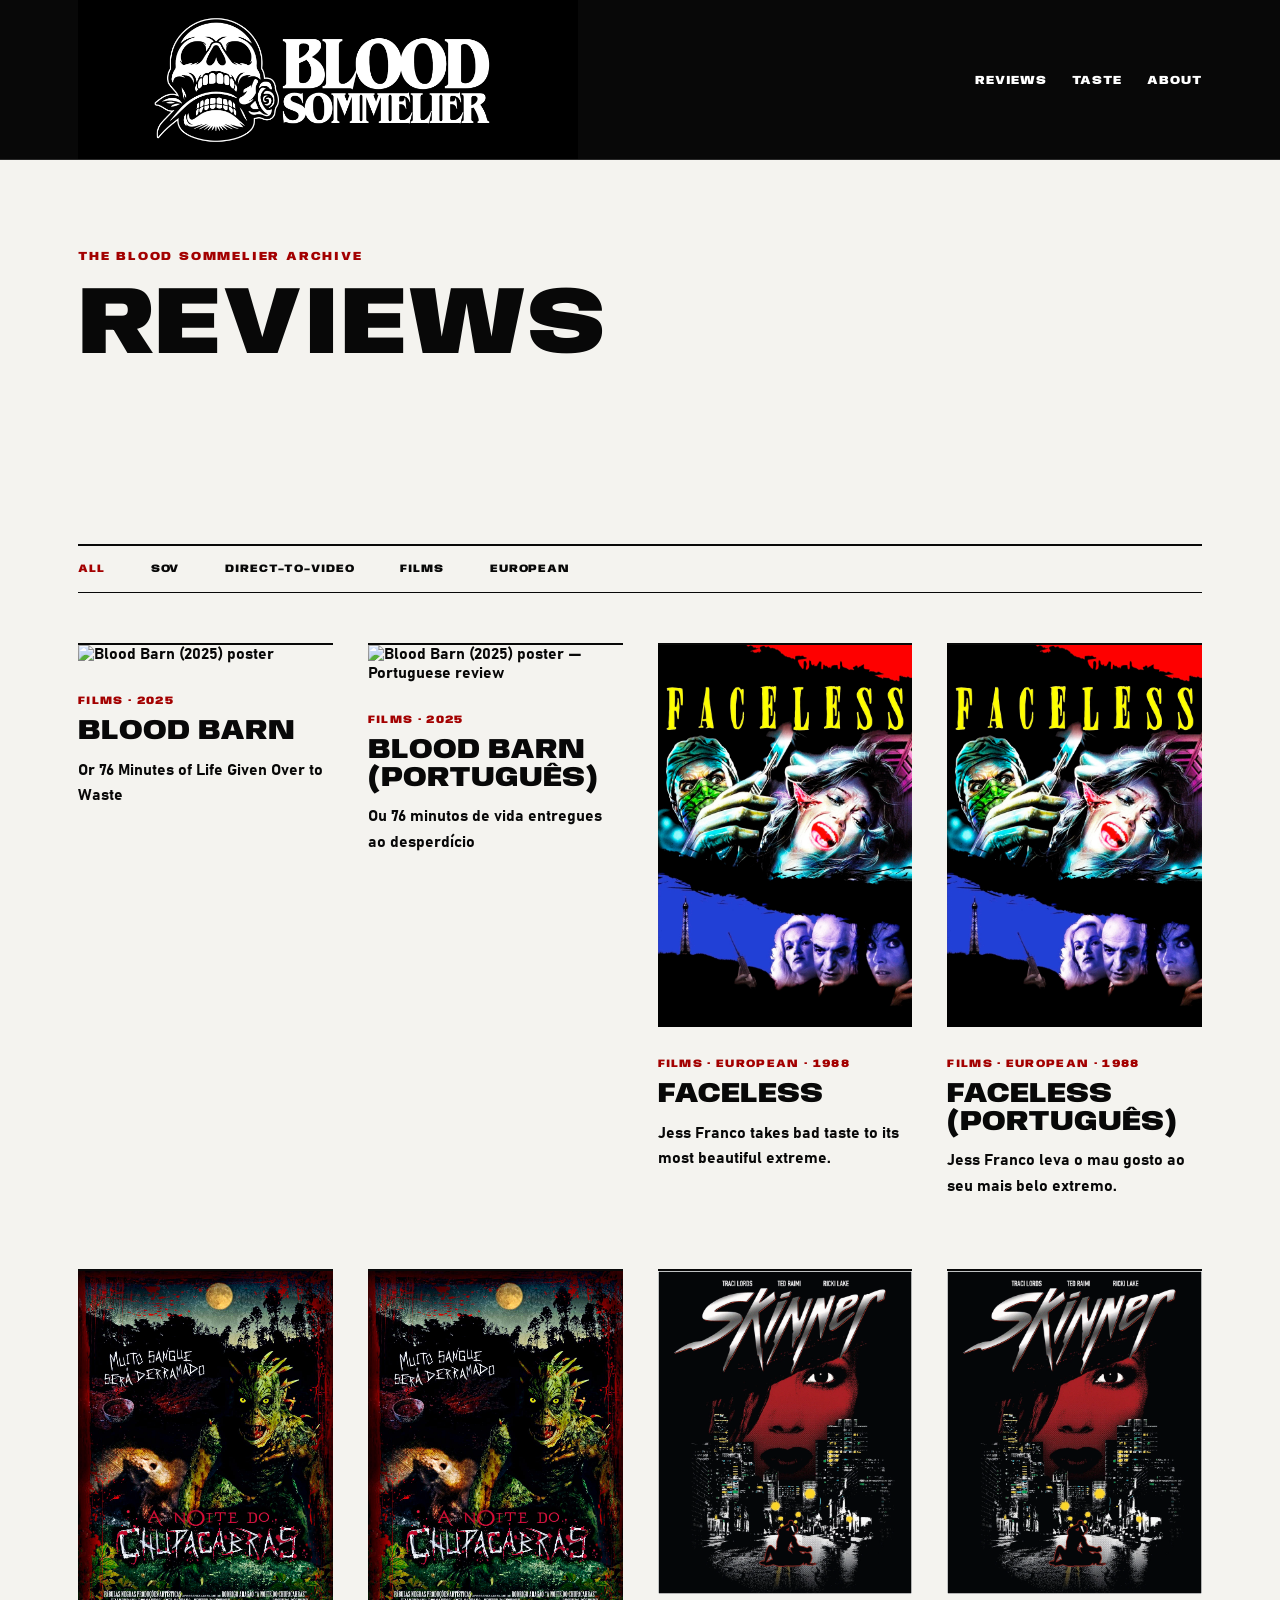
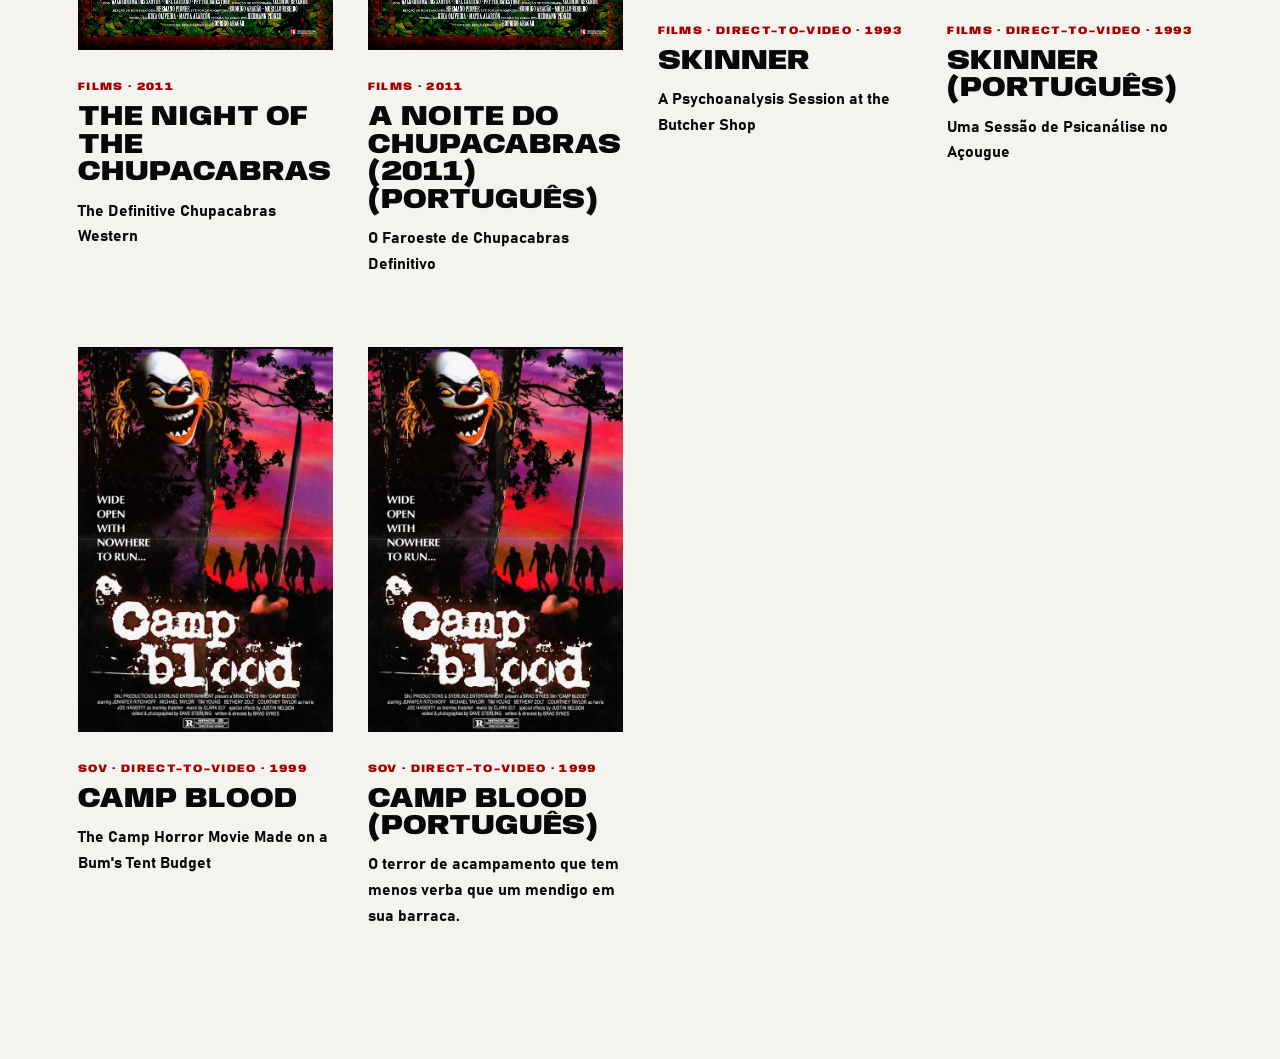
==== reviews.html @ acf6d361 "Add Faceless subtitles to review cards" ====
<!DOCTYPE html>
<html lang="en"><head><meta charset="UTF-8"><meta name="viewport" content="width=device-width, initial-scale=1.0">
<title>Reviews — Blood Sommelier</title><link rel="stylesheet" href="style.css"></head>
<body>
<header class="site-header"><div class="header-inner"><a class="brand" href="index.html"><img src="BLOOD_SOMMELIER_LOGO.png" alt="Blood Sommelier"></a>
<nav><a href="reviews.html">Reviews</a><a href="reviews.html">Taste</a><a href="index.html#about">About</a></div></header>
<main><section class="page-intro"><p class="eyebrow">THE BLOOD SOMMELIER ARCHIVE</p><h1>Reviews</h1></section>
<section class="section reviews-section"><div class="filter-bar">
<button data-filter="all" class="active">ALL</button><button data-filter="sov">SOV</button><button data-filter="direct-to-video">DIRECT-TO-VIDEO</button><button data-filter="films">FILMS</button><button data-filter="european">EUROPEAN</button></div>
<div id="review-grid" class="review-grid">
<article class="review-card" data-category="films"><a href="reviews/blood-barn-2025.html" style="color:inherit;text-decoration:none;display:block"><img src="https://images.fandango.com/ImageRenderer/0/0/redesign/static/img/default_poster--dark-mode.png/0/images/masterrepository/Fandango/243931/bloodbarn.jpg" alt="Blood Barn (2025) poster" style="display:block;width:100%;height:auto"><div class="card-body"><p class="meta">FILMS · 2025</p><h2>Blood Barn</h2><p>Or 76 Minutes of Life Given Over to Waste</p></div></a></article>
<article class="review-card" data-category="films"><a href="reviews/blood-barn-2025-pt.html" style="color:inherit;text-decoration:none;display:block"><img src="https://images.fandango.com/ImageRenderer/0/0/redesign/static/img/default_poster--dark-mode.png/0/images/masterrepository/Fandango/243931/bloodbarn.jpg" alt="Blood Barn (2025) poster — Portuguese review" style="display:block;width:100%;height:auto"><div class="card-body"><p class="meta">FILMS · 2025</p><h2>Blood Barn (Português)</h2><p>Ou 76 minutos de vida entregues ao desperdício</p></div></a></article>
<article class="review-card" data-category="films european"><a href="reviews/faceless-1988.html" style="color:inherit;text-decoration:none;display:block"><img src="reviews/faceless-1988.jpg" alt="Faceless (1988) poster" style="display:block;width:100%;height:auto"><div class="card-body"><p class="meta">FILMS · EUROPEAN · 1988</p><h2>Faceless</h2><p>Jess Franco takes bad taste to its most beautiful extreme.</p></div></a></article>
<article class="review-card" data-category="films european"><a href="reviews/faceless-1988-pt.html" style="color:inherit;text-decoration:none;display:block"><img src="reviews/faceless-1988.jpg" alt="Faceless (1988) poster — Portuguese review" style="display:block;width:100%;height:auto"><div class="card-body"><p class="meta">FILMS · EUROPEAN · 1988</p><h2>Faceless (Português)</h2><p>Jess Franco leva o mau gosto ao seu mais belo extremo.</p></div></a></article>
<article class="review-card" data-category="films"><a href="reviews/the-night-of-the-chupacabras-2011.html" style="color:inherit;text-decoration:none;display:block"><img src="reviews/the-night-of-the-chupacabras-2011.jpg" alt="The Night of the Chupacabras (2011) poster" style="display:block;width:100%;height:auto"><div class="card-body"><p class="meta">FILMS · 2011</p><h2>The Night of the Chupacabras</h2><p>The Definitive Chupacabras Western</p></div></a></article>
<article class="review-card" data-category="films"><a href="reviews/the-night-of-the-chupacabras-2011-pt.html" style="color:inherit;text-decoration:none;display:block"><img src="reviews/the-night-of-the-chupacabras-2011.jpg" alt="A Noite do Chupacabras (2011) poster — Portuguese review" style="display:block;width:100%;height:auto"><div class="card-body"><p class="meta">FILMS · 2011</p><h2>A Noite do Chupacabras (2011) (Português)</h2><p>O Faroeste de Chupacabras Definitivo</p></div></a></article>
<article class="review-card" data-category="films direct-to-video"><a href="reviews/skinner-1993.html" style="color:inherit;text-decoration:none;display:block"><img src="reviews/skinner-1993.webp" alt="Skinner (1993) poster" style="display:block;width:100%;height:auto"><div class="card-body"><p class="meta">FILMS · DIRECT-TO-VIDEO · 1993</p><h2>Skinner</h2><p>A Psychoanalysis Session at the Butcher Shop</p></div></a></article>
<article class="review-card" data-category="films direct-to-video"><a href="reviews/skinner-1993-pt.html" style="color:inherit;text-decoration:none;display:block"><img src="reviews/skinner-1993.webp" alt="Skinner (1993) poster — Portuguese review" style="display:block;width:100%;height:auto"><div class="card-body"><p class="meta">FILMS · DIRECT-TO-VIDEO · 1993</p><h2>Skinner (Português)</h2><p>Uma Sessão de Psicanálise no Açougue</p></div></a></article>
<article class="review-card" data-category="sov direct-to-video"><a href="reviews/camp-blood-1999.html" style="color:inherit;text-decoration:none;display:block"><img src="reviews/camp-blood-1999.jpg" alt="Camp Blood (1999) poster" style="display:block;width:100%;height:auto"><div class="card-body"><p class="meta">SOV · DIRECT-TO-VIDEO · 1999</p><h2>Camp Blood</h2><p>The Camp Horror Movie Made on a Bum's Tent Budget</p></div></a></article>
<article class="review-card" data-category="sov direct-to-video"><a href="reviews/camp-blood-1999-pt.html" style="color:inherit;text-decoration:none;display:block"><img src="reviews/camp-blood-1999.jpg" alt="Camp Blood (1999) poster — Portuguese review" style="display:block;width:100%;height:auto"><div class="card-body"><p class="meta">SOV · DIRECT-TO-VIDEO · 1999</p><h2>Camp Blood (Português)</h2><p>O terror de acampamento que tem menos verba que um mendigo em sua barraca.</p></div></a></article>
</div><p id="no-results" class="no-results" hidden>No films found in this taste.</p></section></main>
<script>
const buttons=document.querySelectorAll("[data-filter]"),cards=document.querySelectorAll(".review-card"),noResults=document.getElementById("no-results");
function applyFilter(filter){let visible=0;cards.forEach(card=>{let show=filter==="all"||card.dataset.category.split(" ").includes(filter);card.hidden=!show;if(show)visible++;});
noResults.hidden=visible!==0;buttons.forEach(b=>b.classList.toggle("active",b.dataset.filter===filter));
history.replaceState(null,"",filter==="all"?"reviews.html":"reviews.html?category="+filter);}
buttons.forEach(b=>b.addEventListener("click",()=>applyFilter(b.dataset.filter)));
const initial=new URLSearchParams(location.search).get("category")||"all";applyFilter([...buttons].some(b=>b.dataset.filter===initial)?initial:"all");
</script></body></html>
---- style.css ----
@font-face{font-family:"Anybody Display";src:url("./fonts/Anybody_SemiExpanded-Black.ttf") format("truetype");font-weight:900;font-display:swap}
@font-face{font-family:"Bahnschrift Custom";src:url("./fonts/bahnschrift.ttf") format("truetype");font-weight:700;font-display:swap}
:root{--black:#080808;--white:#f4f3ef;--red:#a30000;--gray:#b9b7b2}*{box-sizing:border-box}html{scroll-behavior:smooth}
body{margin:0;background:var(--white);color:var(--black);font-family:"Bahnschrift Custom",Arial,sans-serif;font-weight:700}
.site-header{background:var(--black);border-bottom:1px solid #292929;height:160px;overflow:hidden}.header-inner{max-width:1180px;height:160px;margin:auto;padding:0 28px;display:flex;align-items:center;justify-content:space-between;gap:30px}
.brand img{width:500px;max-width:50vw;display:block}nav{display:flex;gap:25px;flex-wrap:wrap;justify-content:flex-end}nav a,.button{color:#fff;text-decoration:none;text-transform:uppercase;font:700 12px "Anybody Display",sans-serif;letter-spacing:.08em}nav a:hover{color:#ddd}
.hero{max-width:1180px;margin:auto;padding:115px 28px 120px}.eyebrow{margin:0 0 18px;color:var(--red);font:700 12px "Anybody Display",sans-serif;letter-spacing:.15em}
.hero h1,h2,h3{font-family:"Anybody Display",sans-serif;font-weight:900;text-transform:uppercase;line-height:.98;margin:0}.hero h1{font-size:clamp(40px,6vw,72px);max-width:950px}.keep-together{white-space:nowrap}
.intro{max-width:680px;font-size:19px;line-height:1.7;margin:30px 0}.button{display:inline-block;background:var(--black);padding:15px 20px;margin-top:8px}.button:hover{background:var(--red)}
.section{max-width:1180px;margin:auto;padding:95px 28px}.section-heading{margin-bottom:42px}.section h2{font-size:clamp(36px,5vw,62px)}
.featured-review{display:grid;grid-template-columns:minmax(240px,390px) 1fr;gap:45px;align-items:center}.featured-review>a{display:block;width:100%;max-width:390px}.featured-review>a img{display:block;width:100%;height:auto}.placeholder-poster{aspect-ratio:2/3;background:#151515;color:#fff;display:grid;place-items:center;text-align:center;font:700 15px "Anybody Display",sans-serif;letter-spacing:.1em}
.review-copy h3{font-size:clamp(30px,4vw,52px);margin-bottom:22px}.review-copy p{line-height:1.8;max-width:650px}.meta,.rating{font:700 11px "Anybody Display",sans-serif;letter-spacing:.12em}.meta{color:var(--red)}
.dark-section{max-width:none;background:var(--black);color:#fff;padding-left:max(28px,calc((100vw - 1124px)/2));padding-right:max(28px,calc((100vw - 1124px)/2))}
.category-grid{display:grid;grid-template-columns:repeat(3,1fr);border-top:1px solid #444}.category-grid a{color:#fff;text-decoration:none;padding:28px 12px 28px 0;border-bottom:1px solid #444;font:700 24px "Anybody Display",sans-serif;text-transform:uppercase}.category-grid a:hover{color:#aaa}
.about{min-height:430px}.about h2{max-width:850px;margin-bottom:30px}.about>p:last-child{max-width:700px;line-height:1.8}
footer{background:#000;color:#fff;padding:45px 28px;text-align:center;font:700 11px "Anybody Display",sans-serif;letter-spacing:.12em}footer p{margin:7px}
.text-link{display:inline-block;margin-top:18px;color:var(--black);text-decoration:none;font:700 12px "Anybody Display",sans-serif;letter-spacing:.08em}.text-link:hover{color:var(--red)}
.page-intro{max-width:1180px;margin:auto;padding:90px 28px 55px}.page-intro h1{font:900 clamp(54px,8vw,96px) "Anybody Display",sans-serif;text-transform:uppercase;line-height:.95;margin:0 0 22px}.page-intro>p:last-child{font-size:19px;margin:0}
.filter-bar{display:flex;flex-wrap:wrap;border-top:2px solid var(--black);border-bottom:1px solid var(--black);margin-bottom:50px}.filter-bar button{appearance:none;border:0;background:transparent;padding:17px 22px 17px 0;margin-right:24px;color:var(--black);cursor:pointer;font:700 11px "Anybody Display",sans-serif;letter-spacing:.08em}.filter-bar button.active,.filter-bar button:hover{color:var(--red)}
.review-grid{display:grid;grid-template-columns:repeat(4,1fr);gap:35px}.review-card{border-top:2px solid var(--black)}.review-card[hidden]{display:none}.card-placeholder{aspect-ratio:2/3;background:#151515;color:#fff;display:grid;place-items:center;text-align:center;font:700 14px "Anybody Display",sans-serif;letter-spacing:.08em}.card-body{padding:20px 0 35px}.card-body h2{font-size:28px;margin:8px 0 12px}.card-body p:last-child{margin:0;line-height:1.6}.no-results{font-size:18px;padding:30px 0}
.review-header{background:var(--black);color:#fff;padding:100px max(28px,calc((100vw - 1124px)/2))}.review-header .eyebrow{color:#ddd}.review-header h1{font:900 clamp(48px,8vw,100px) "Anybody Display",sans-serif;line-height:.92;text-transform:uppercase;margin:0 0 25px}.review-deck{max-width:760px;font-size:20px;line-height:1.65;margin:0}
.review-layout{display:grid;grid-template-columns:minmax(250px,390px) 1fr;gap:55px;align-items:start}.review-poster{aspect-ratio:2/3;background:#151515;color:#fff;display:grid;place-items:center;font:700 14px "Anybody Display",sans-serif}.review-content{max-width:700px}
.score-box{border-top:3px solid var(--black);border-bottom:1px solid var(--black);padding:18px 0;margin-bottom:40px}.score-box strong{font:900 62px "Anybody Display",sans-serif}.score-box span{font-size:20px}
.technical-profile{border-top:1px solid var(--gray);border-bottom:1px solid var(--gray);padding:25px 0;margin-bottom:50px}.technical-profile p{margin:8px 0}.tasting h2{font-size:clamp(32px,4vw,52px);margin-bottom:25px}.tasting p{font-size:18px;line-height:1.9}
@media(max-width:820px){.review-grid{grid-template-columns:repeat(2,1fr)}.review-layout{grid-template-columns:1fr}.review-poster{max-width:330px}}
@media(max-width:720px){.header-inner{align-items:flex-start;flex-direction:column}.nav{justify-content:flex-start}.hero{padding-top:75px}.featured-review{grid-template-columns:1fr}.featured-review>a{max-width:300px}.placeholder-poster{max-width:300px}.category-grid{grid-template-columns:1fr 1fr}}
@media(max-width:520px){.review-grid{grid-template-columns:1fr}}
@media(max-width:460px){.category-grid{grid-template-columns:1fr}}
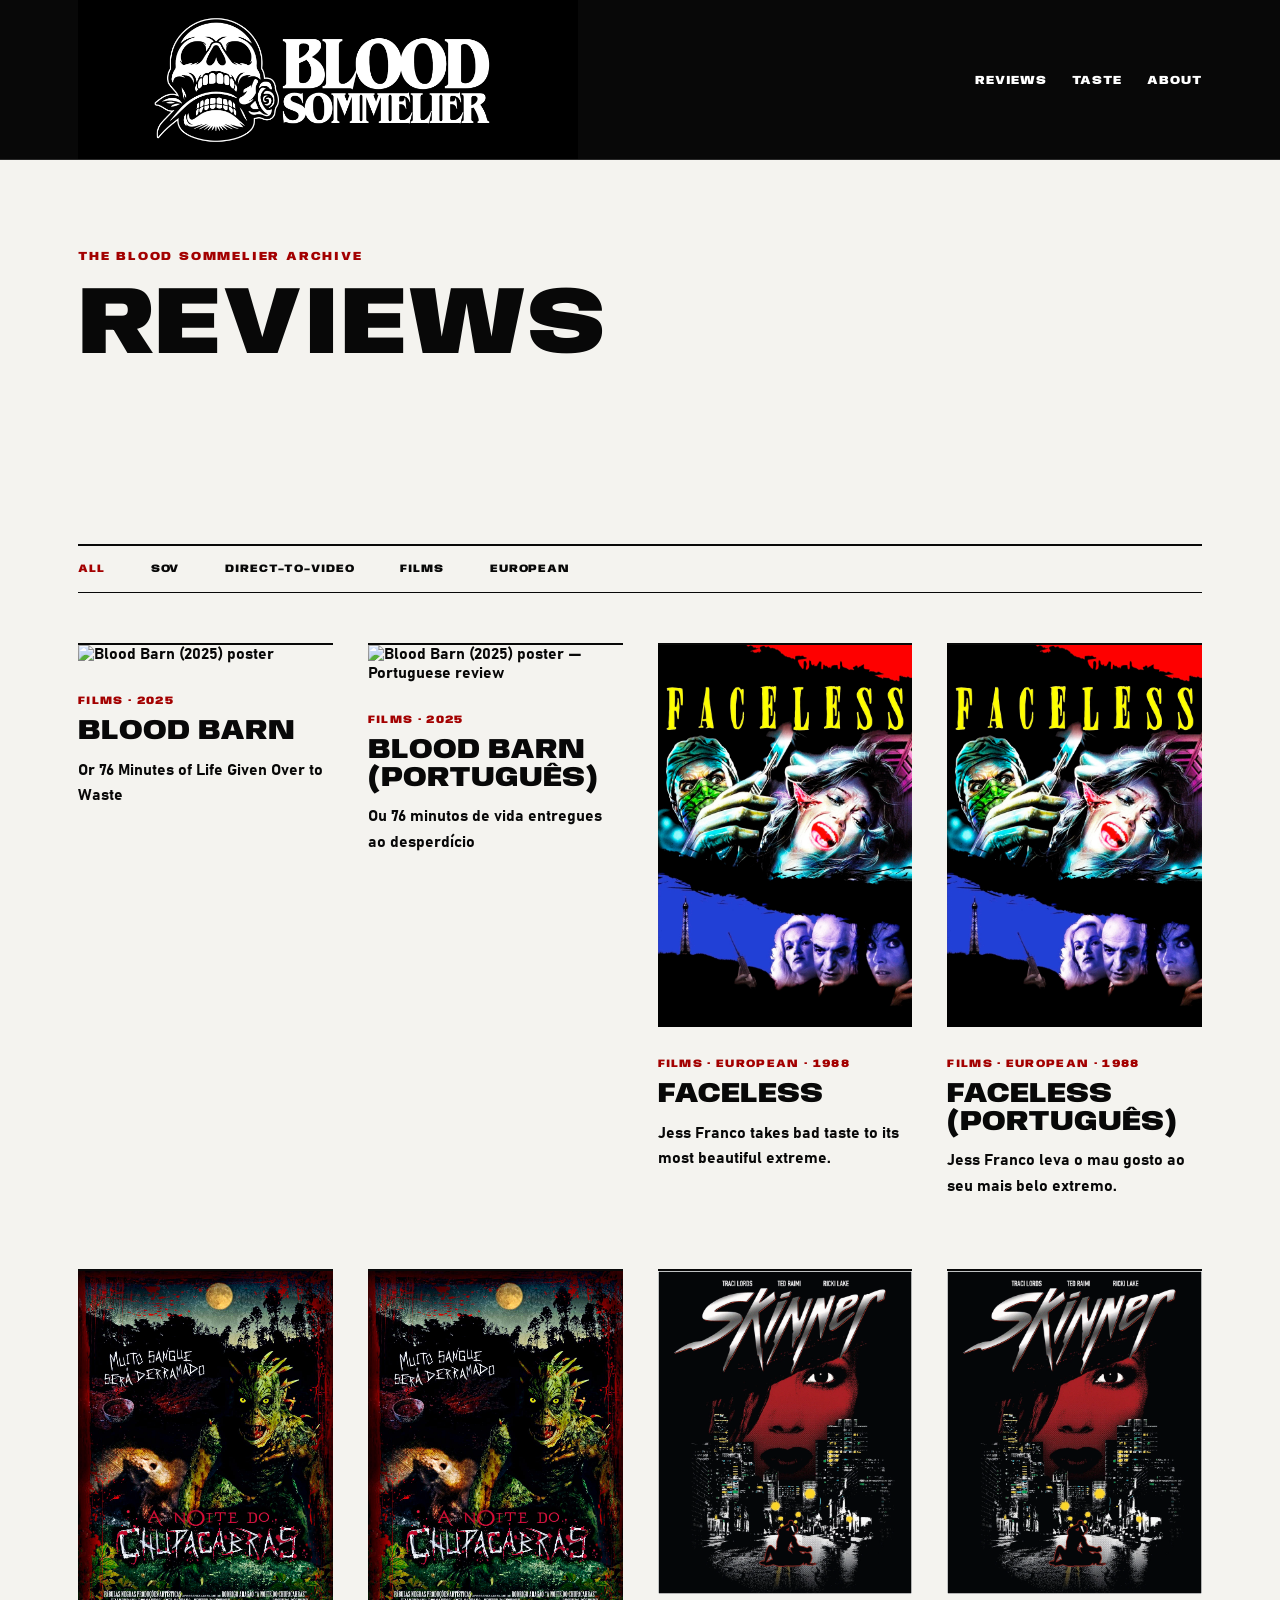
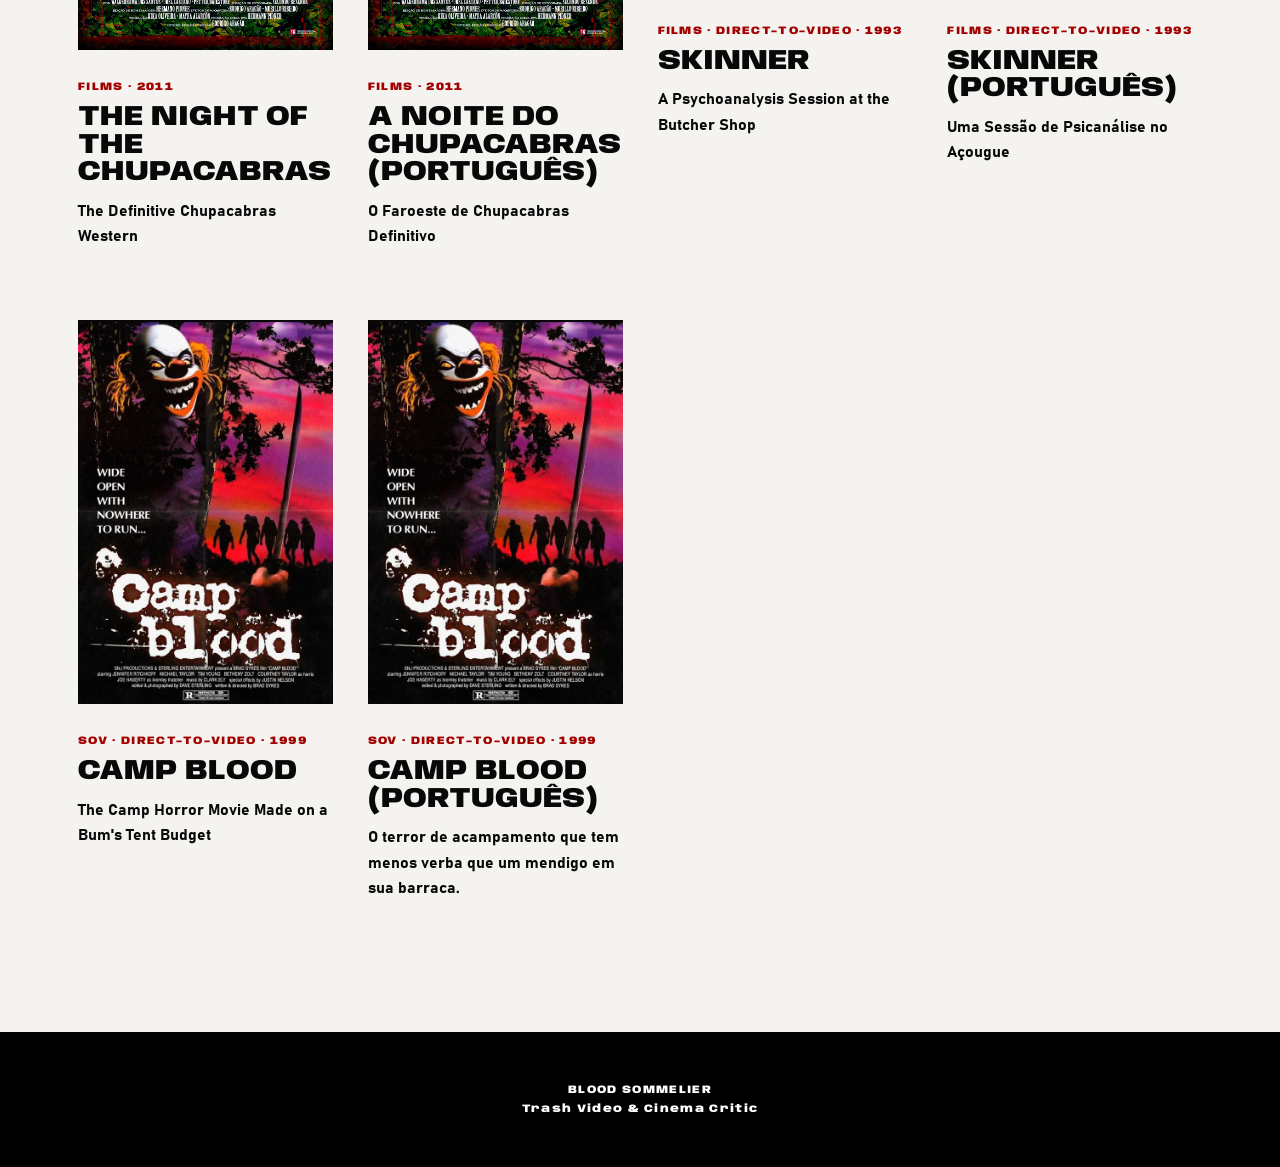
==== commit 5cace18c: "Restore existing Chupacabras card title" ====
--- a/reviews.html
+++ b/reviews.html
@@ -13,12 +13,13 @@
 <article class="review-card" data-category="films european"><a href="reviews/faceless-1988.html" style="color:inherit;text-decoration:none;display:block"><img src="reviews/faceless-1988.jpg" alt="Faceless (1988) poster" style="display:block;width:100%;height:auto"><div class="card-body"><p class="meta">FILMS · EUROPEAN · 1988</p><h2>Faceless</h2><p>Jess Franco takes bad taste to its most beautiful extreme.</p></div></a></article>
 <article class="review-card" data-category="films european"><a href="reviews/faceless-1988-pt.html" style="color:inherit;text-decoration:none;display:block"><img src="reviews/faceless-1988.jpg" alt="Faceless (1988) poster — Portuguese review" style="display:block;width:100%;height:auto"><div class="card-body"><p class="meta">FILMS · EUROPEAN · 1988</p><h2>Faceless (Português)</h2><p>Jess Franco leva o mau gosto ao seu mais belo extremo.</p></div></a></article>
 <article class="review-card" data-category="films"><a href="reviews/the-night-of-the-chupacabras-2011.html" style="color:inherit;text-decoration:none;display:block"><img src="reviews/the-night-of-the-chupacabras-2011.jpg" alt="The Night of the Chupacabras (2011) poster" style="display:block;width:100%;height:auto"><div class="card-body"><p class="meta">FILMS · 2011</p><h2>The Night of the Chupacabras</h2><p>The Definitive Chupacabras Western</p></div></a></article>
-<article class="review-card" data-category="films"><a href="reviews/the-night-of-the-chupacabras-2011-pt.html" style="color:inherit;text-decoration:none;display:block"><img src="reviews/the-night-of-the-chupacabras-2011.jpg" alt="A Noite do Chupacabras (2011) poster — Portuguese review" style="display:block;width:100%;height:auto"><div class="card-body"><p class="meta">FILMS · 2011</p><h2>A Noite do Chupacabras (2011) (Português)</h2><p>O Faroeste de Chupacabras Definitivo</p></div></a></article>
+<article class="review-card" data-category="films"><a href="reviews/the-night-of-the-chupacabras-2011-pt.html" style="color:inherit;text-decoration:none;display:block"><img src="reviews/the-night-of-the-chupacabras-2011.jpg" alt="A Noite do Chupacabras (2011) poster — Portuguese review" style="display:block;width:100%;height:auto"><div class="card-body"><p class="meta">FILMS · 2011</p><h2>A Noite do Chupacabras (Português)</h2><p>O Faroeste de Chupacabras Definitivo</p></div></a></article>
 <article class="review-card" data-category="films direct-to-video"><a href="reviews/skinner-1993.html" style="color:inherit;text-decoration:none;display:block"><img src="reviews/skinner-1993.webp" alt="Skinner (1993) poster" style="display:block;width:100%;height:auto"><div class="card-body"><p class="meta">FILMS · DIRECT-TO-VIDEO · 1993</p><h2>Skinner</h2><p>A Psychoanalysis Session at the Butcher Shop</p></div></a></article>
 <article class="review-card" data-category="films direct-to-video"><a href="reviews/skinner-1993-pt.html" style="color:inherit;text-decoration:none;display:block"><img src="reviews/skinner-1993.webp" alt="Skinner (1993) poster — Portuguese review" style="display:block;width:100%;height:auto"><div class="card-body"><p class="meta">FILMS · DIRECT-TO-VIDEO · 1993</p><h2>Skinner (Português)</h2><p>Uma Sessão de Psicanálise no Açougue</p></div></a></article>
 <article class="review-card" data-category="sov direct-to-video"><a href="reviews/camp-blood-1999.html" style="color:inherit;text-decoration:none;display:block"><img src="reviews/camp-blood-1999.jpg" alt="Camp Blood (1999) poster" style="display:block;width:100%;height:auto"><div class="card-body"><p class="meta">SOV · DIRECT-TO-VIDEO · 1999</p><h2>Camp Blood</h2><p>The Camp Horror Movie Made on a Bum's Tent Budget</p></div></a></article>
 <article class="review-card" data-category="sov direct-to-video"><a href="reviews/camp-blood-1999-pt.html" style="color:inherit;text-decoration:none;display:block"><img src="reviews/camp-blood-1999.jpg" alt="Camp Blood (1999) poster — Portuguese review" style="display:block;width:100%;height:auto"><div class="card-body"><p class="meta">SOV · DIRECT-TO-VIDEO · 1999</p><h2>Camp Blood (Português)</h2><p>O terror de acampamento que tem menos verba que um mendigo em sua barraca.</p></div></a></article>
 </div><p id="no-results" class="no-results" hidden>No films found in this taste.</p></section></main>
+<footer><p>BLOOD SOMMELIER</p><p>Trash Video & Cinema Critic</p></footer>
 <script>
 const buttons=document.querySelectorAll("[data-filter]"),cards=document.querySelectorAll(".review-card"),noResults=document.getElementById("no-results");
 function applyFilter(filter){let visible=0;cards.forEach(card=>{let show=filter==="all"||card.dataset.category.split(" ").includes(filter);card.hidden=!show;if(show)visible++;});
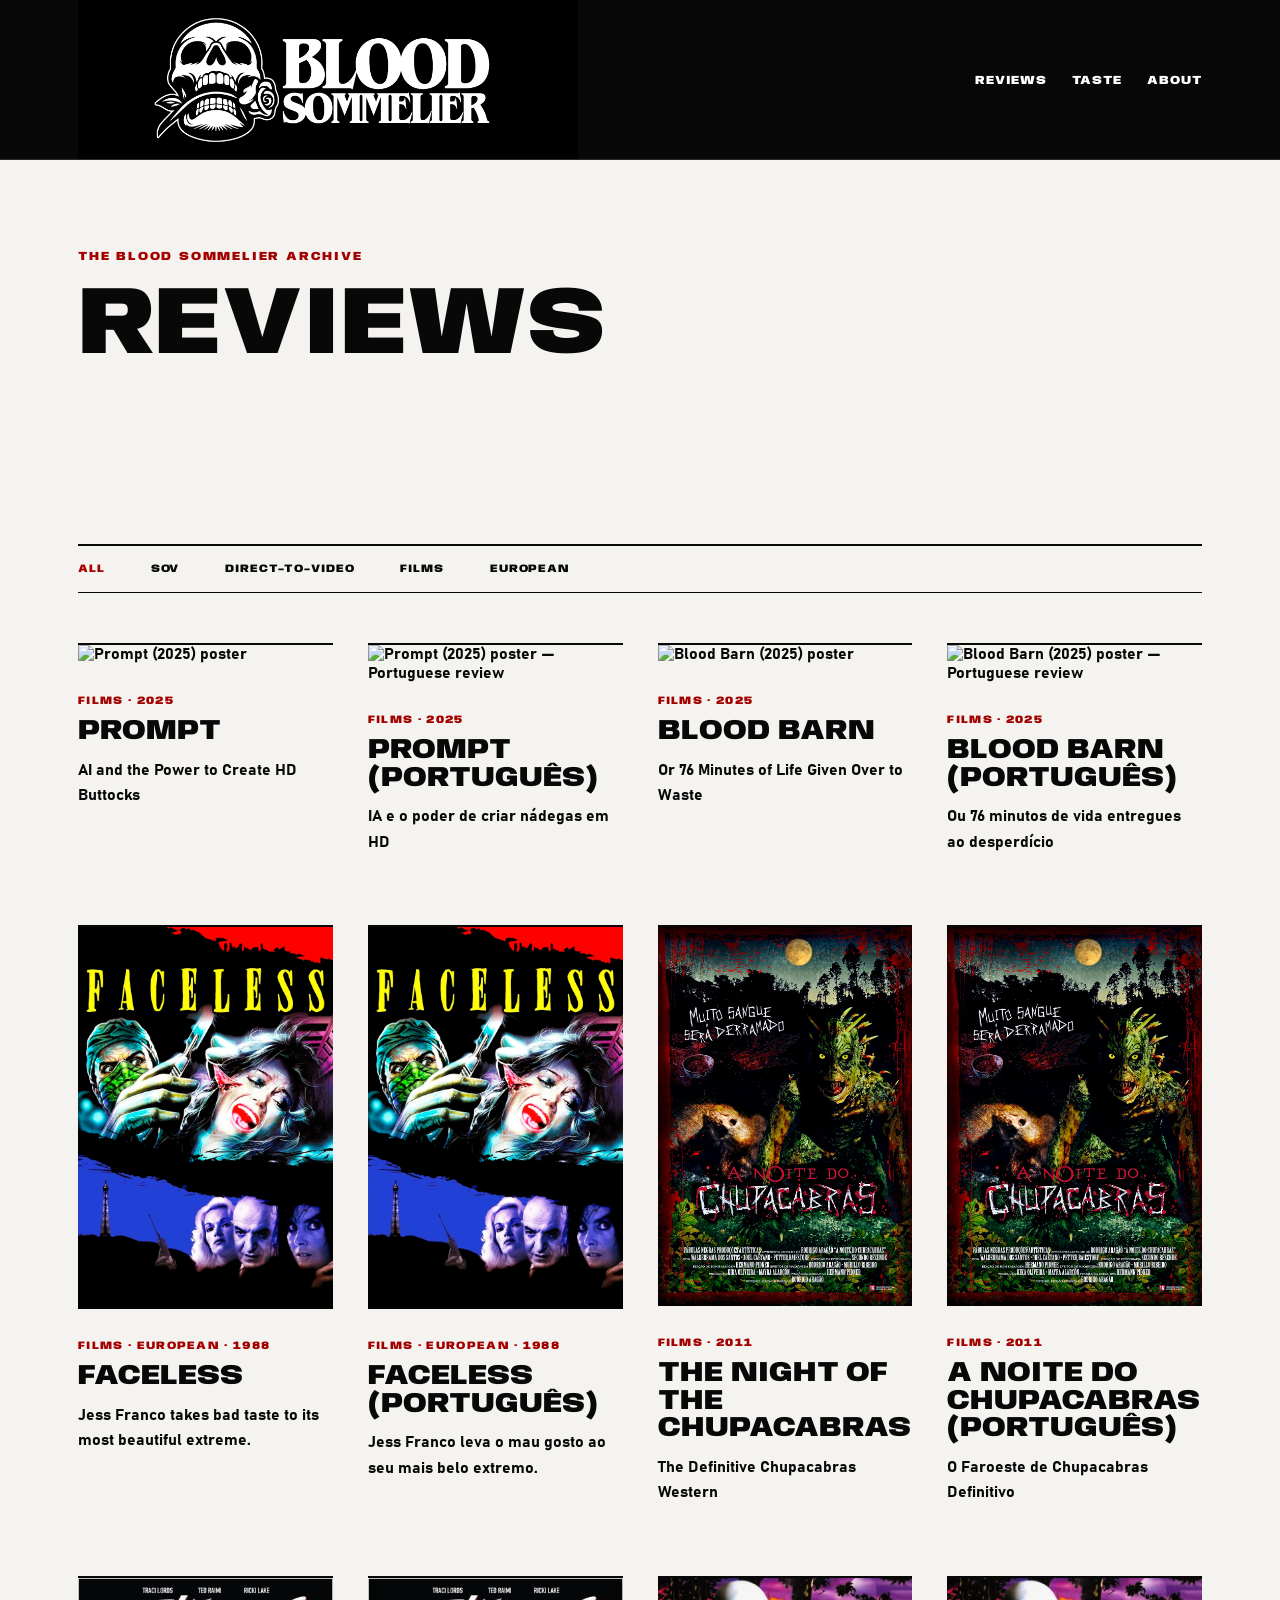
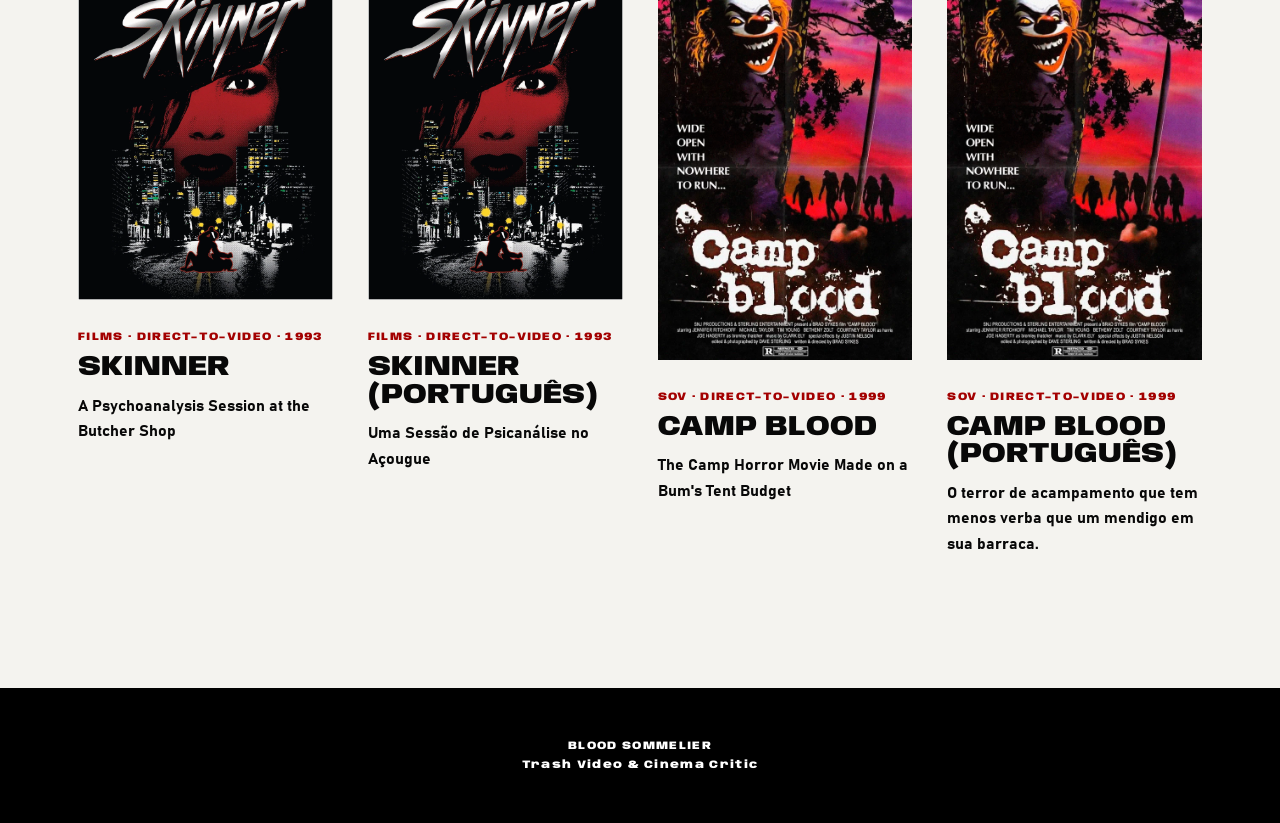
==== commit cf9ed23a: "Add Prompt reviews to archive" ====
--- a/reviews.html
+++ b/reviews.html
@@ -8,6 +8,8 @@
 <section class="section reviews-section"><div class="filter-bar">
 <button data-filter="all" class="active">ALL</button><button data-filter="sov">SOV</button><button data-filter="direct-to-video">DIRECT-TO-VIDEO</button><button data-filter="films">FILMS</button><button data-filter="european">EUROPEAN</button></div>
 <div id="review-grid" class="review-grid">
+<article class="review-card" data-category="films"><a href="reviews/prompt-2025.html" style="color:inherit;text-decoration:none;display:block"><img src="https://vhx.imgix.net/fullmoonfeatures/assets/65bc0ca9-cbbf-4c9d-9822-2e6006c6e8d4.jpg?auto=format%2Ccompress&fit=crop&h=720&w=1280" alt="Prompt (2025) poster" style="display:block;width:100%;height:auto"><div class="card-body"><p class="meta">FILMS · 2025</p><h2>Prompt</h2><p>AI and the Power to Create HD Buttocks</p></div></a></article>
+<article class="review-card" data-category="films"><a href="reviews/prompt-2025-pt.html" style="color:inherit;text-decoration:none;display:block"><img src="https://vhx.imgix.net/fullmoonfeatures/assets/65bc0ca9-cbbf-4c9d-9822-2e6006c6e8d4.jpg?auto=format%2Ccompress&fit=crop&h=720&w=1280" alt="Prompt (2025) poster — Portuguese review" style="display:block;width:100%;height:auto"><div class="card-body"><p class="meta">FILMS · 2025</p><h2>Prompt (Português)</h2><p>IA e o poder de criar nádegas em HD</p></div></a></article>
 <article class="review-card" data-category="films"><a href="reviews/blood-barn-2025.html" style="color:inherit;text-decoration:none;display:block"><img src="https://images.fandango.com/ImageRenderer/0/0/redesign/static/img/default_poster--dark-mode.png/0/images/masterrepository/Fandango/243931/bloodbarn.jpg" alt="Blood Barn (2025) poster" style="display:block;width:100%;height:auto"><div class="card-body"><p class="meta">FILMS · 2025</p><h2>Blood Barn</h2><p>Or 76 Minutes of Life Given Over to Waste</p></div></a></article>
 <article class="review-card" data-category="films"><a href="reviews/blood-barn-2025-pt.html" style="color:inherit;text-decoration:none;display:block"><img src="https://images.fandango.com/ImageRenderer/0/0/redesign/static/img/default_poster--dark-mode.png/0/images/masterrepository/Fandango/243931/bloodbarn.jpg" alt="Blood Barn (2025) poster — Portuguese review" style="display:block;width:100%;height:auto"><div class="card-body"><p class="meta">FILMS · 2025</p><h2>Blood Barn (Português)</h2><p>Ou 76 minutos de vida entregues ao desperdício</p></div></a></article>
 <article class="review-card" data-category="films european"><a href="reviews/faceless-1988.html" style="color:inherit;text-decoration:none;display:block"><img src="reviews/faceless-1988.jpg" alt="Faceless (1988) poster" style="display:block;width:100%;height:auto"><div class="card-body"><p class="meta">FILMS · EUROPEAN · 1988</p><h2>Faceless</h2><p>Jess Franco takes bad taste to its most beautiful extreme.</p></div></a></article>
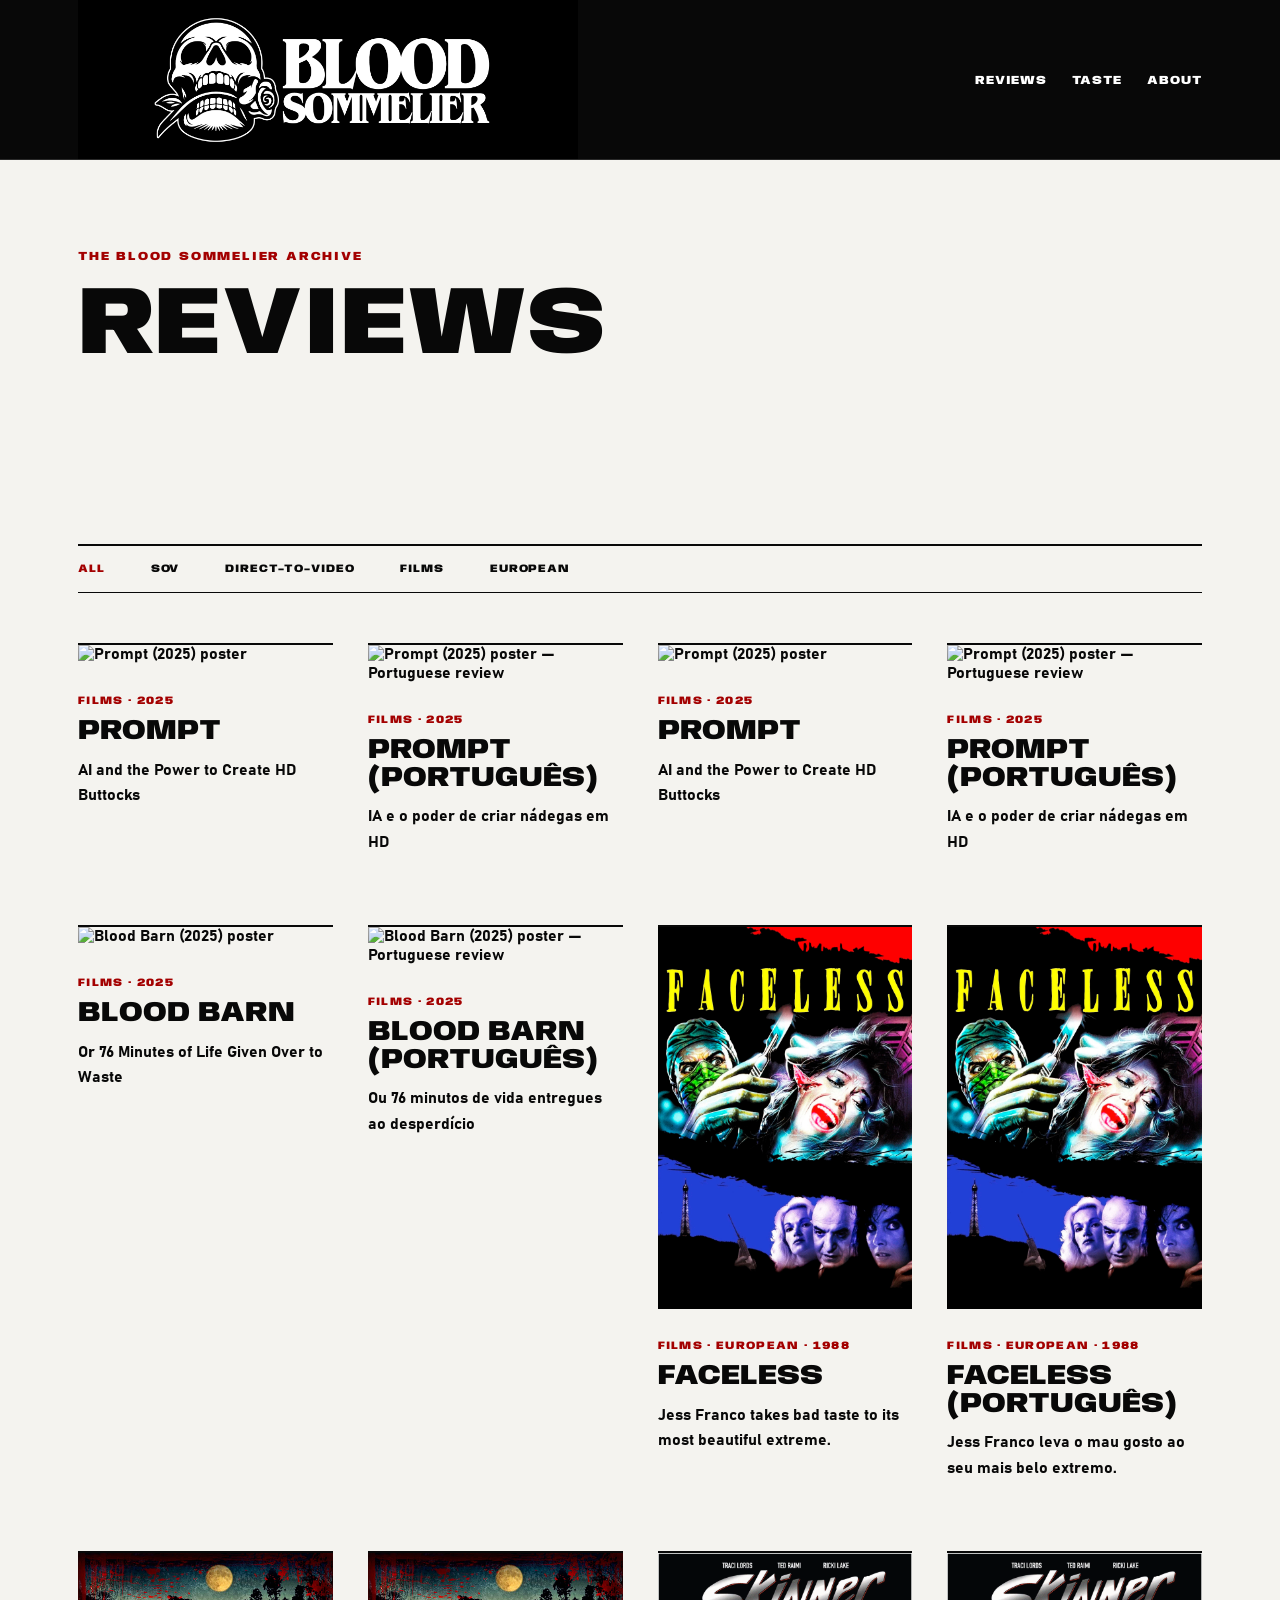
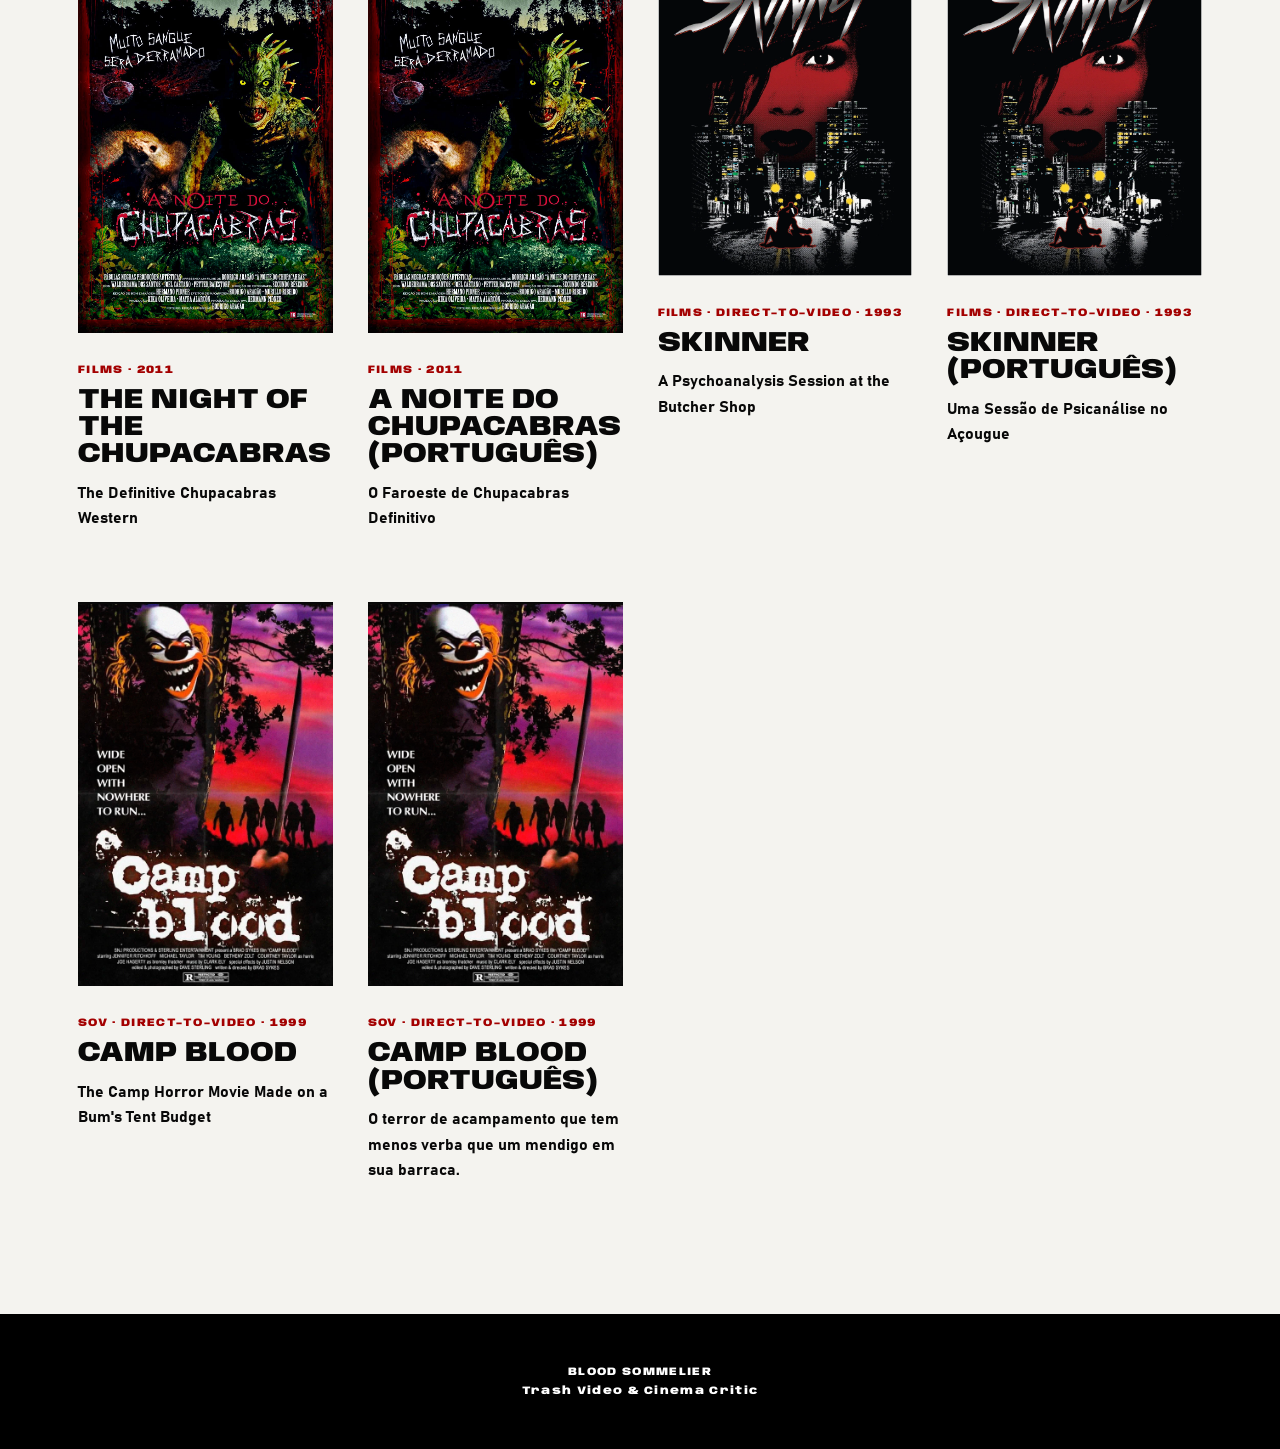
==== commit eb5fdfb5: "Add Prompt reviews to archive" ====
--- a/reviews.html
+++ b/reviews.html
@@ -8,6 +8,8 @@
 <section class="section reviews-section"><div class="filter-bar">
 <button data-filter="all" class="active">ALL</button><button data-filter="sov">SOV</button><button data-filter="direct-to-video">DIRECT-TO-VIDEO</button><button data-filter="films">FILMS</button><button data-filter="european">EUROPEAN</button></div>
 <div id="review-grid" class="review-grid">
+<article class="review-card" data-category="films"><a href="reviews/prompt-2025.html" style="color:inherit;text-decoration:none;display:block"><img src="https://vhx.imgix.net/fullmoonfeatures/assets/65bc0ca9-cbbf-4c9d-9822-2e6006c6e8d4.jpg?auto=format%2Ccompress&fit=crop&h=720&w=1280" alt="Prompt (2025) poster" style="display:block;width:100%;height:auto"><div class="card-body"><p class="meta">FILMS · 2025</p><h2>Prompt</h2><p>AI and the Power to Create HD Buttocks</p></div></a></article>
+<article class="review-card" data-category="films"><a href="reviews/prompt-2025-pt.html" style="color:inherit;text-decoration:none;display:block"><img src="https://vhx.imgix.net/fullmoonfeatures/assets/65bc0ca9-cbbf-4c9d-9822-2e6006c6e8d4.jpg?auto=format%2Ccompress&fit=crop&h=720&w=1280" alt="Prompt (2025) poster — Portuguese review" style="display:block;width:100%;height:auto"><div class="card-body"><p class="meta">FILMS · 2025</p><h2>Prompt (Português)</h2><p>IA e o poder de criar nádegas em HD</p></div></a></article>
 <article class="review-card" data-category="films"><a href="reviews/prompt-2025.html" style="color:inherit;text-decoration:none;display:block"><img src="https://vhx.imgix.net/fullmoonfeatures/assets/65bc0ca9-cbbf-4c9d-9822-2e6006c6e8d4.jpg?auto=format%2Ccompress&fit=crop&h=720&w=1280" alt="Prompt (2025) poster" style="display:block;width:100%;height:auto"><div class="card-body"><p class="meta">FILMS · 2025</p><h2>Prompt</h2><p>AI and the Power to Create HD Buttocks</p></div></a></article>
 <article class="review-card" data-category="films"><a href="reviews/prompt-2025-pt.html" style="color:inherit;text-decoration:none;display:block"><img src="https://vhx.imgix.net/fullmoonfeatures/assets/65bc0ca9-cbbf-4c9d-9822-2e6006c6e8d4.jpg?auto=format%2Ccompress&fit=crop&h=720&w=1280" alt="Prompt (2025) poster — Portuguese review" style="display:block;width:100%;height:auto"><div class="card-body"><p class="meta">FILMS · 2025</p><h2>Prompt (Português)</h2><p>IA e o poder de criar nádegas em HD</p></div></a></article>
 <article class="review-card" data-category="films"><a href="reviews/blood-barn-2025.html" style="color:inherit;text-decoration:none;display:block"><img src="https://images.fandango.com/ImageRenderer/0/0/redesign/static/img/default_poster--dark-mode.png/0/images/masterrepository/Fandango/243931/bloodbarn.jpg" alt="Blood Barn (2025) poster" style="display:block;width:100%;height:auto"><div class="card-body"><p class="meta">FILMS · 2025</p><h2>Blood Barn</h2><p>Or 76 Minutes of Life Given Over to Waste</p></div></a></article>
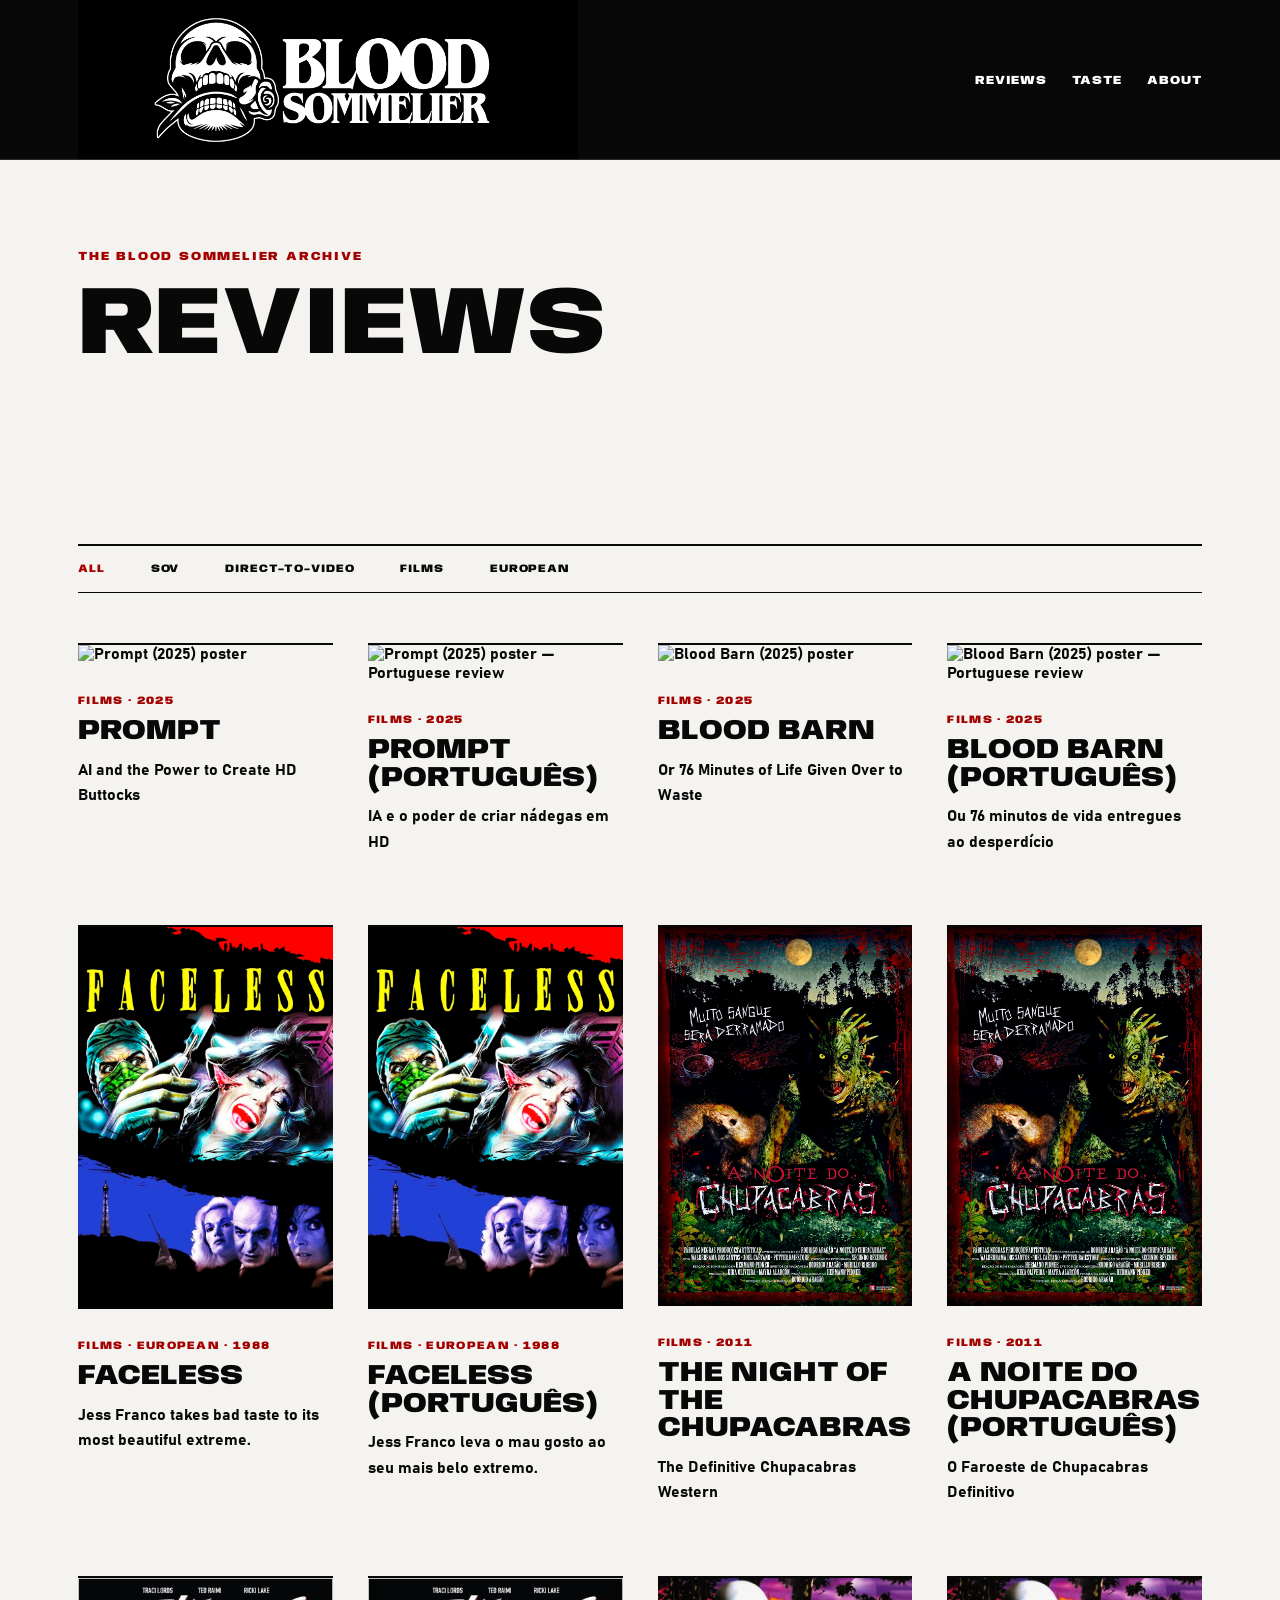
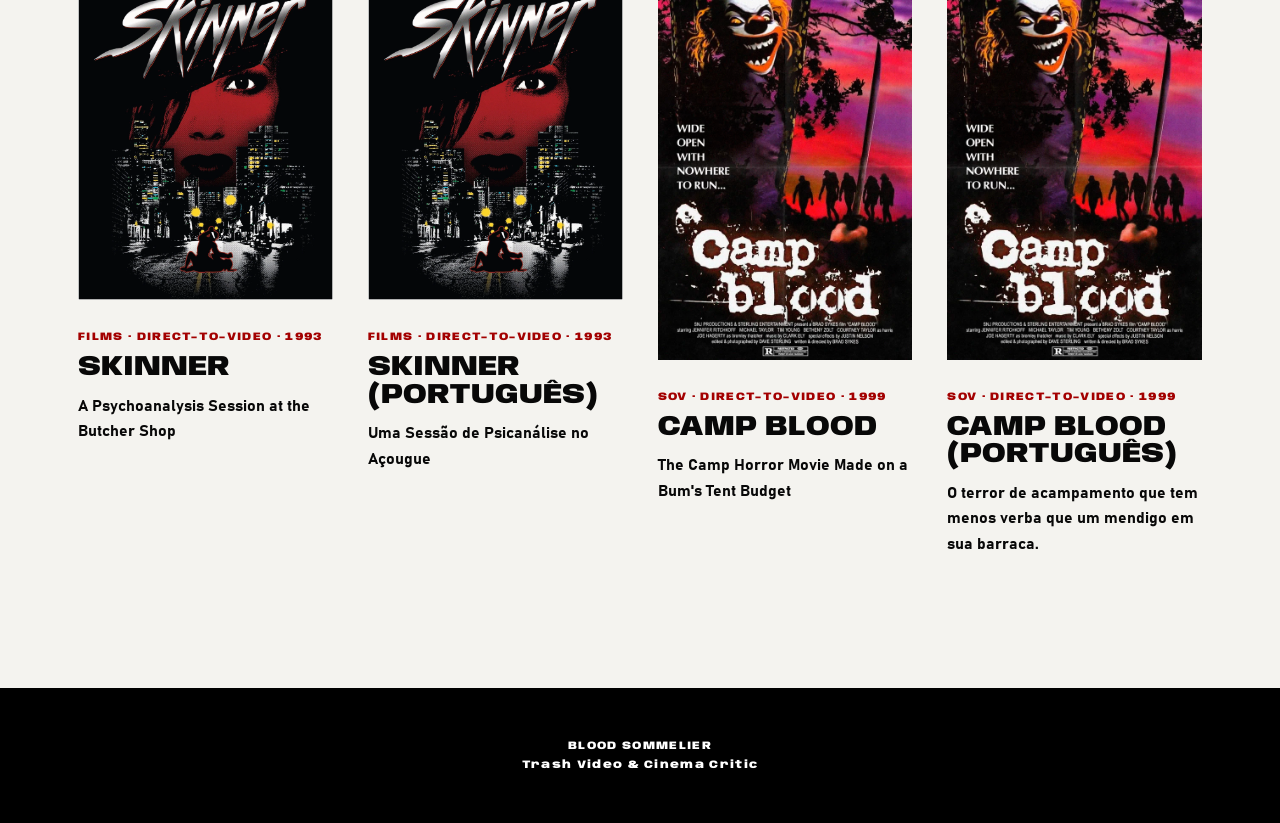
==== commit 9f74f630: "Fix duplicate Prompt reviews" ====
--- a/reviews.html
+++ b/reviews.html
@@ -8,8 +8,6 @@
 <section class="section reviews-section"><div class="filter-bar">
 <button data-filter="all" class="active">ALL</button><button data-filter="sov">SOV</button><button data-filter="direct-to-video">DIRECT-TO-VIDEO</button><button data-filter="films">FILMS</button><button data-filter="european">EUROPEAN</button></div>
 <div id="review-grid" class="review-grid">
-<article class="review-card" data-category="films"><a href="reviews/prompt-2025.html" style="color:inherit;text-decoration:none;display:block"><img src="https://vhx.imgix.net/fullmoonfeatures/assets/65bc0ca9-cbbf-4c9d-9822-2e6006c6e8d4.jpg?auto=format%2Ccompress&fit=crop&h=720&w=1280" alt="Prompt (2025) poster" style="display:block;width:100%;height:auto"><div class="card-body"><p class="meta">FILMS · 2025</p><h2>Prompt</h2><p>AI and the Power to Create HD Buttocks</p></div></a></article>
-<article class="review-card" data-category="films"><a href="reviews/prompt-2025-pt.html" style="color:inherit;text-decoration:none;display:block"><img src="https://vhx.imgix.net/fullmoonfeatures/assets/65bc0ca9-cbbf-4c9d-9822-2e6006c6e8d4.jpg?auto=format%2Ccompress&fit=crop&h=720&w=1280" alt="Prompt (2025) poster — Portuguese review" style="display:block;width:100%;height:auto"><div class="card-body"><p class="meta">FILMS · 2025</p><h2>Prompt (Português)</h2><p>IA e o poder de criar nádegas em HD</p></div></a></article>
 <article class="review-card" data-category="films"><a href="reviews/prompt-2025.html" style="color:inherit;text-decoration:none;display:block"><img src="https://vhx.imgix.net/fullmoonfeatures/assets/65bc0ca9-cbbf-4c9d-9822-2e6006c6e8d4.jpg?auto=format%2Ccompress&fit=crop&h=720&w=1280" alt="Prompt (2025) poster" style="display:block;width:100%;height:auto"><div class="card-body"><p class="meta">FILMS · 2025</p><h2>Prompt</h2><p>AI and the Power to Create HD Buttocks</p></div></a></article>
 <article class="review-card" data-category="films"><a href="reviews/prompt-2025-pt.html" style="color:inherit;text-decoration:none;display:block"><img src="https://vhx.imgix.net/fullmoonfeatures/assets/65bc0ca9-cbbf-4c9d-9822-2e6006c6e8d4.jpg?auto=format%2Ccompress&fit=crop&h=720&w=1280" alt="Prompt (2025) poster — Portuguese review" style="display:block;width:100%;height:auto"><div class="card-body"><p class="meta">FILMS · 2025</p><h2>Prompt (Português)</h2><p>IA e o poder de criar nádegas em HD</p></div></a></article>
 <article class="review-card" data-category="films"><a href="reviews/blood-barn-2025.html" style="color:inherit;text-decoration:none;display:block"><img src="https://images.fandango.com/ImageRenderer/0/0/redesign/static/img/default_poster--dark-mode.png/0/images/masterrepository/Fandango/243931/bloodbarn.jpg" alt="Blood Barn (2025) poster" style="display:block;width:100%;height:auto"><div class="card-body"><p class="meta">FILMS · 2025</p><h2>Blood Barn</h2><p>Or 76 Minutes of Life Given Over to Waste</p></div></a></article>
